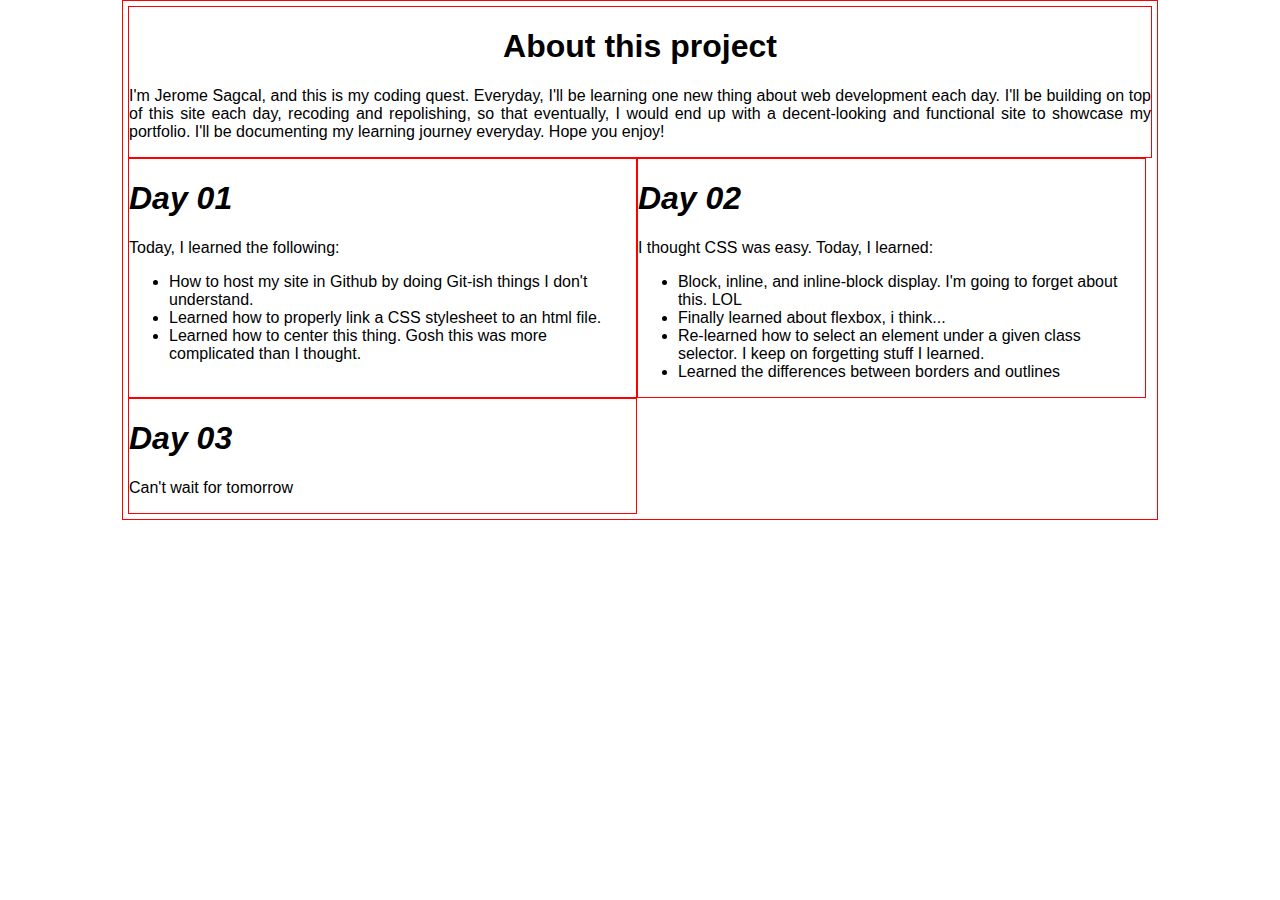
==== index.html @ a92cce64 "day 2" ====
<!DOCTYPE html>
<html>
<head>
    <title>My Coding Quest</title>

    <link rel="stylesheet" href="css/style.css" />

</head>
<body>
     <div class="about">
        <h1>About this project</h1>
        <p>I'm Jerome Sagcal, and this is my coding quest. Everyday, I'll be learning one new thing about web development each day. I'll be building on top of this site each day, recoding and repolishing, so that eventually, I would end up with a decent-looking and functional site to showcase my portfolio. I'll be documenting my learning journey everyday. Hope you enjoy!</p>
    </div>
    <div class="daily-entries">
        <div class="entry">
            <h1>Day 01</h1>
            <p>Today, I learned the following:</p>
            <ul class="daily-summary">
                <li>How to host my site in Github by doing Git-ish things I don't understand.</li>
                <li>Learned how to properly link a CSS stylesheet to an html file.</li>
                <li>Learned how to center this thing. Gosh this was more complicated than I thought.</li>
            </ul>
        </div>
        <div class="entry">
            <h1>Day 02</h1>
            <p>I thought CSS was easy. Today, I learned:</p>
            <ul class="daily-summary">
                <li>Block, inline, and inline-block display. I'm going to forget about this. LOL</li>
                <li>Finally learned about flexbox, i think...</li>
                <li>Re-learned how to select an element under a given class selector. I keep on forgetting stuff I learned.</li>
                <li>Learned the differences between borders and outlines</li>
            </ul>
        </div>
        <div class="entry">
            <h1>Day 03</h1>
            <p>Can't wait for tomorrow</p>
            <!-- <ul class="daily-summary">
                <li></li>
                <li></li>
                <li></li>
            </ul> -->
        </div>
    </div>
</body>

</html>
---- css/style.css ----
/* main {
    position: relative;
} */
/* .about this project {
    font-family: 'Franklin Gothic Medium', 'Arial Narrow', Arial, sans-serif;
    width: 80vw;
    margin: 0 auto;
}

h1{
    text-align: center;
}

p{
    text-align: center;
}

.today-i-learned{
    width: 40vw;
    margin: 0 auto;
} */
body{
    font-family: 'Franklin Gothic Medium', 'Arial Narrow', Arial, sans-serif;
    width: 80vw;
    margin: 0 auto;
    padding: 5px 5px 5px 5px;
        border-style: solid;
        border-color: red;
        border-width: 1px;


}
.about{
        border-style: solid;
        border-color: red;
        border-width: 1px;
}

.about h1{
    text-align: center;
}

.about p{
    text-align: justify;
}


.daily-entries{
    display: flex;
    flex-wrap: wrap;
}

.entry{
    flex-basis: 49.5%;
        border-style: solid;
        border-color: red;
        border-width: 1px;


}

.entry h1{
    font-style: italic;
}
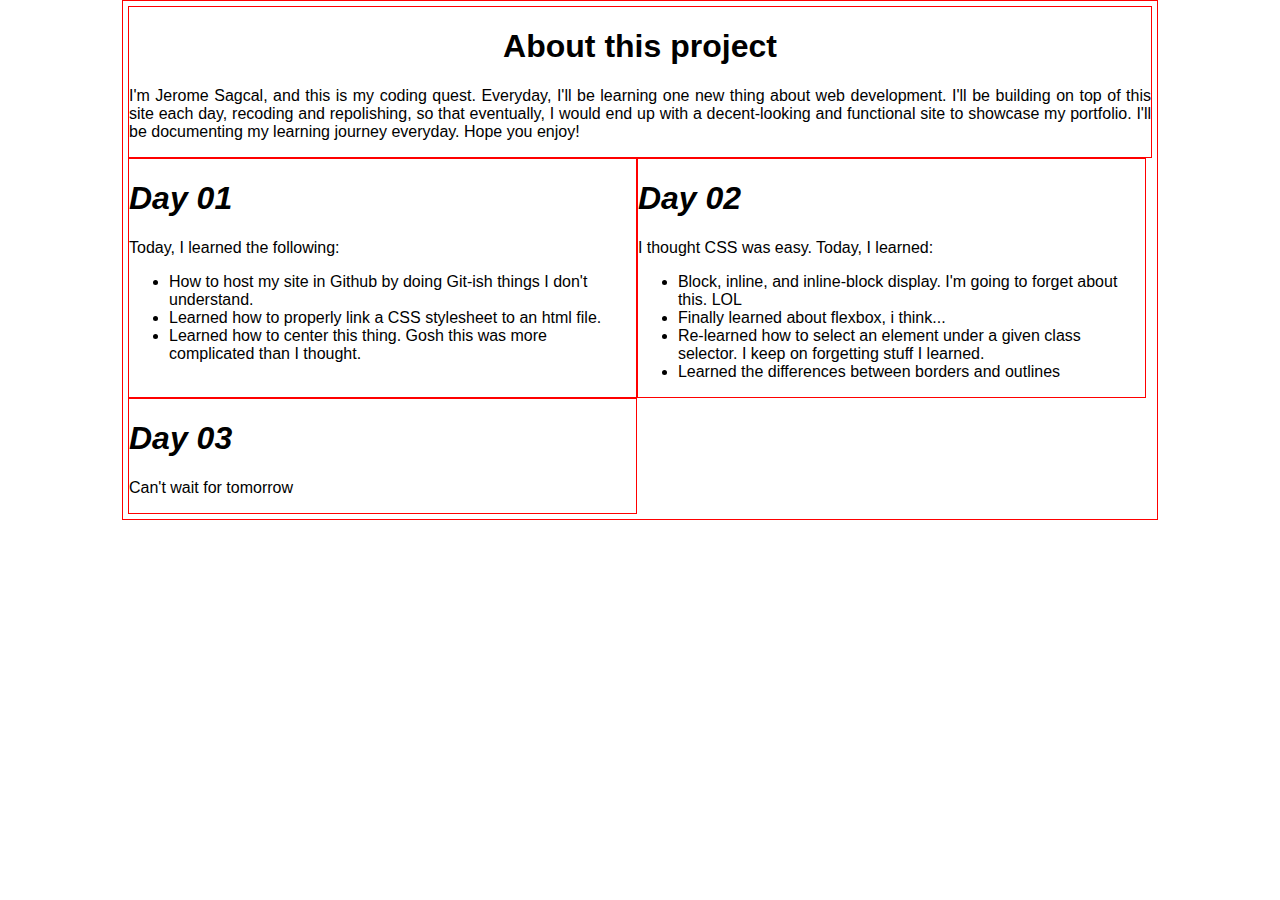
==== commit a768fe78: "day 2.2" ====
--- a/index.html
+++ b/index.html
@@ -3,13 +3,13 @@
 <head>
     <title>My Coding Quest</title>
 
-    <link rel="stylesheet" href="css/style.css" />
+    <link rel="stylesheet" href="style.css" />
 
 </head>
 <body>
      <div class="about">
         <h1>About this project</h1>
-        <p>I'm Jerome Sagcal, and this is my coding quest. Everyday, I'll be learning one new thing about web development each day. I'll be building on top of this site each day, recoding and repolishing, so that eventually, I would end up with a decent-looking and functional site to showcase my portfolio. I'll be documenting my learning journey everyday. Hope you enjoy!</p>
+        <p>I'm Jerome Sagcal, and this is my coding quest. Everyday, I'll be learning one new thing about web development. I'll be building on top of this site each day, recoding and repolishing, so that eventually, I would end up with a decent-looking and functional site to showcase my portfolio. I'll be documenting my learning journey everyday. Hope you enjoy!</p>
     </div>
     <div class="daily-entries">
         <div class="entry">
--- a/style.css
+++ b/style.css
@@ -0,0 +1,64 @@
+/* main {
+    position: relative;
+} */
+/* .about this project {
+    font-family: 'Franklin Gothic Medium', 'Arial Narrow', Arial, sans-serif;
+    width: 80vw;
+    margin: 0 auto;
+}
+
+h1{
+    text-align: center;
+}
+
+p{
+    text-align: center;
+}
+
+.today-i-learned{
+    width: 40vw;
+    margin: 0 auto;
+} */
+body{
+    font-family: 'Franklin Gothic Medium', 'Arial Narrow', Arial, sans-serif;
+    width: 80vw;
+    margin: 0 auto;
+    padding: 5px 5px 5px 5px;
+        border-style: solid;
+        border-color: red;
+        border-width: 1px;
+
+
+}
+.about{
+        border-style: solid;
+        border-color: red;
+        border-width: 1px;
+}
+
+.about h1{
+    text-align: center;
+}
+
+.about p{
+    text-align: justify;
+}
+
+
+.daily-entries{
+    display: flex;
+    flex-wrap: wrap;
+}
+
+.entry{
+    flex-basis: 49.5%;
+        border-style: solid;
+        border-color: red;
+        border-width: 1px;
+
+
+}
+
+.entry h1{
+    font-style: italic;
+}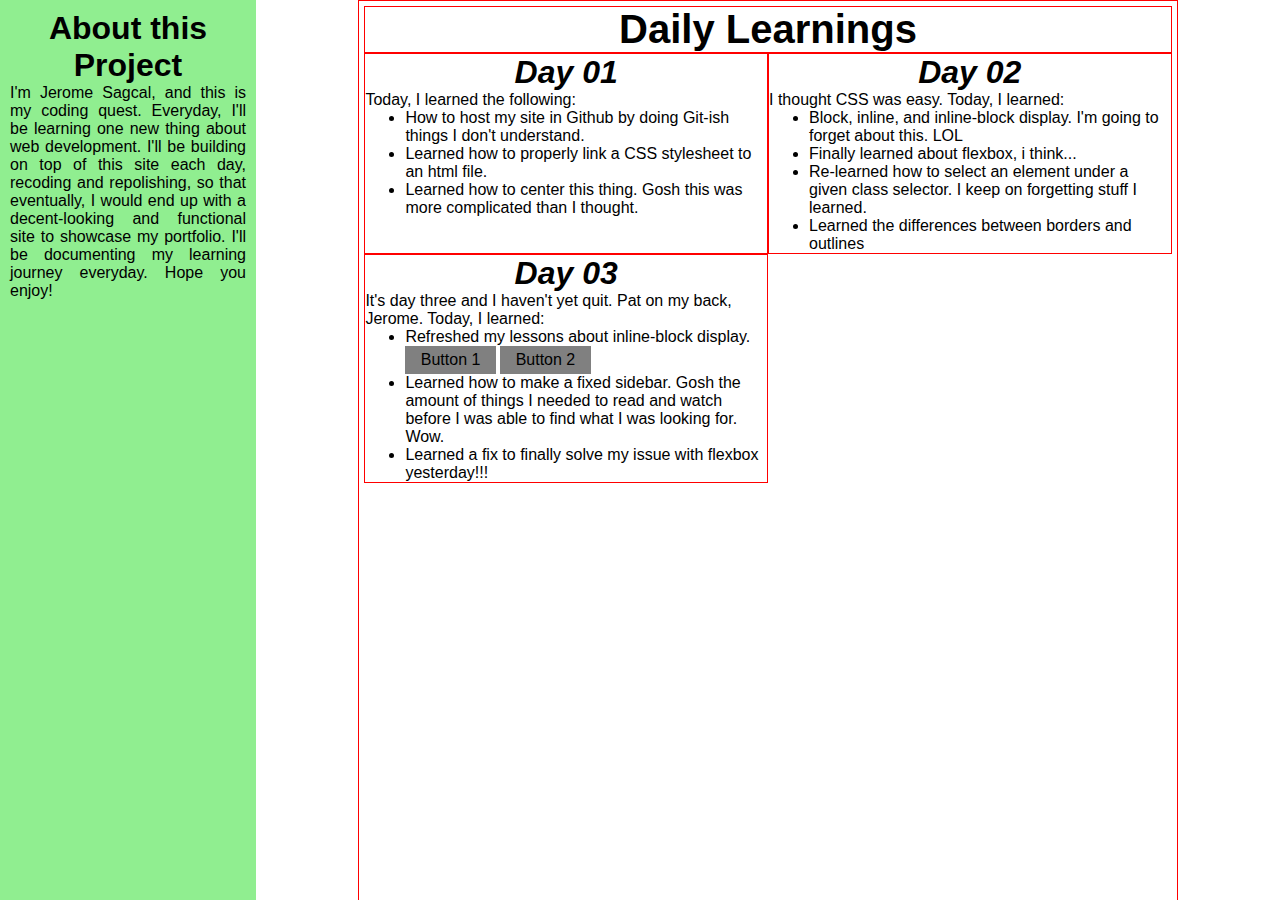
==== commit af7c430a: "day 3" ====
--- a/index.html
+++ b/index.html
@@ -7,38 +7,54 @@
 
 </head>
 <body>
-     <div class="about">
-        <h1>About this project</h1>
-        <p>I'm Jerome Sagcal, and this is my coding quest. Everyday, I'll be learning one new thing about web development. I'll be building on top of this site each day, recoding and repolishing, so that eventually, I would end up with a decent-looking and functional site to showcase my portfolio. I'll be documenting my learning journey everyday. Hope you enjoy!</p>
-    </div>
-    <div class="daily-entries">
-        <div class="entry">
-            <h1>Day 01</h1>
-            <p>Today, I learned the following:</p>
-            <ul class="daily-summary">
-                <li>How to host my site in Github by doing Git-ish things I don't understand.</li>
-                <li>Learned how to properly link a CSS stylesheet to an html file.</li>
-                <li>Learned how to center this thing. Gosh this was more complicated than I thought.</li>
-            </ul>
+    <div class="flex-container">
+        <div class="sidebar-flex-container">
+            <div class="sidebar">
+                <div class="about">
+                    <h1>About this Project</h1>
+                    <p>I'm Jerome Sagcal, and this is my coding quest. Everyday, I'll be learning one new thing about web development. I'll be building on top of this site each day, recoding and repolishing, so that eventually, I would end up with a decent-looking and functional site to showcase my portfolio. I'll be documenting my learning journey everyday. Hope you enjoy!</p>
+                </div>
+            </div>
         </div>
-        <div class="entry">
-            <h1>Day 02</h1>
-            <p>I thought CSS was easy. Today, I learned:</p>
-            <ul class="daily-summary">
-                <li>Block, inline, and inline-block display. I'm going to forget about this. LOL</li>
-                <li>Finally learned about flexbox, i think...</li>
-                <li>Re-learned how to select an element under a given class selector. I keep on forgetting stuff I learned.</li>
-                <li>Learned the differences between borders and outlines</li>
-            </ul>
-        </div>
-        <div class="entry">
-            <h1>Day 03</h1>
-            <p>Can't wait for tomorrow</p>
-            <!-- <ul class="daily-summary">
-                <li></li>
-                <li></li>
-                <li></li>
-            </ul> -->
+
+        <div class="content-flex-container">
+            <div class="content">
+                <div class="intro">
+                    <h1>Daily Learnings</h1>
+                </div>
+                <div class="daily-entries">
+                    <div class="entry">
+                        <h1>Day 01</h1>
+                        <p>Today, I learned the following:</p>
+                        <ul class="daily-summary">
+                            <li>How to host my site in Github by doing Git-ish things I don't understand.</li>
+                            <li>Learned how to properly link a CSS stylesheet to an html file.</li>
+                            <li>Learned how to center this thing. Gosh this was more complicated than I thought.</li>
+                        </ul>
+                    </div>
+                    <div class="entry">
+                        <h1>Day 02</h1>
+                        <p>I thought CSS was easy. Today, I learned:</p>
+                        <ul class="daily-summary">
+                            <li>Block, inline, and inline-block display. I'm going to forget about this. LOL</li>
+                            <li>Finally learned about flexbox, i think...</li>
+                            <li>Re-learned how to select an element under a given class selector. I keep on forgetting stuff I learned.</li>
+                            <li>Learned the differences between borders and outlines</li>
+                        </ul>
+                    </div>
+                    <div class="entry">
+                        <h1>Day 03</h1>
+                        <p>It's day three and I haven't yet quit. Pat on my back, Jerome. Today, I learned:</p>
+                        <ul class="daily-summary">
+                            <li>Refreshed my lessons about inline-block display.</li>
+                            <div class="mock-button">Button 1</div>
+                            <div class="mock-button">Button 2</div>
+                            <li>Learned how to make a fixed sidebar. Gosh the amount of things I needed to read and watch before I was able to find what I was looking for. Wow.</li>
+                            <li>Learned a fix to finally solve my issue with flexbox yesterday!!!</li>
+                        </ul>
+                    </div>
+                </div>
+            </div>
         </div>
     </div>
 </body>
--- a/style.css
+++ b/style.css
@@ -1,64 +1,91 @@
-/* main {
-    position: relative;
-} */
-/* .about this project {
+*{
+    margin: 0;
+    /* padding: 0; */
+    box-sizing: border-box;
     font-family: 'Franklin Gothic Medium', 'Arial Narrow', Arial, sans-serif;
-    width: 80vw;
-    margin: 0 auto;
 }
 
-h1{
-    text-align: center;
+body{
+    overflow-y: hidden
 }
 
-p{
-    text-align: center;
+.flex-container{
+    display:flex;
+    flex-flow:row;
+    /* flex-flow:row nowrap;
+    justify-content:space-between; */
+    height:100vh;
 }
 
-.today-i-learned{
-    width: 40vw;
+.sidebar-flex-container{
+    flex: 0 0 20%;
+    flex-flow: column nowrap;
+    text-align: center;
+    background: lightgreen;
+    padding: 10px 10px 10px 10px;
+}
+
+    .about h1{
+        text-align: center;
+    }
+
+    .about p{
+        text-align: justify;
+    }
+
+.content-flex-container{
+    flex: 1 1 80%;
+    overflow-y: auto;
+}
+
+.content{
     margin: 0 auto;
-} */
-body{
-    font-family: 'Franklin Gothic Medium', 'Arial Narrow', Arial, sans-serif;
-    width: 80vw;
-    margin: 0 auto;
+    width: 80%;
+    height: 100vw;
     padding: 5px 5px 5px 5px;
-        border-style: solid;
-        border-color: red;
-        border-width: 1px;
-
-
-}
-.about{
         border-style: solid;
         border-color: red;
         border-width: 1px;
 }
 
-.about h1{
-    text-align: center;
-}
+    .intro{
+        text-align: center;
+            border-style: solid;
+            border-color: red;
+            border-width: 1px;
+    }
 
-.about p{
-    text-align: justify;
-}
+    .intro h1{
+        font-size: 2.5em;
+    }
 
+    .daily-entries{
+        display: flex;
+        flex-wrap: wrap;
+        /* flex-direction: row; */
+    }
 
-.daily-entries{
-    display: flex;
-    flex-wrap: wrap;
-}
+        .entry{
+            flex-basis: 50%;
+                border-style: solid;
+                border-color: red;
+                border-width: 1px;
+        }
 
-.entry{
-    flex-basis: 49.5%;
-        border-style: solid;
-        border-color: red;
-        border-width: 1px;
+        .entry h1{
+            font-style: italic;
+            text-align: center;
+        }
 
+    .mock-button {
+        display: inline-block;
+        background-color: gray;
+        width: 25%;
+        padding: 5px 5px;
+        text-align: center;
 
-}
+    }
 
-.entry h1{
-    font-style: italic;
-}+    .mock-button:hover{
+        background-color: lightgrey;
+    }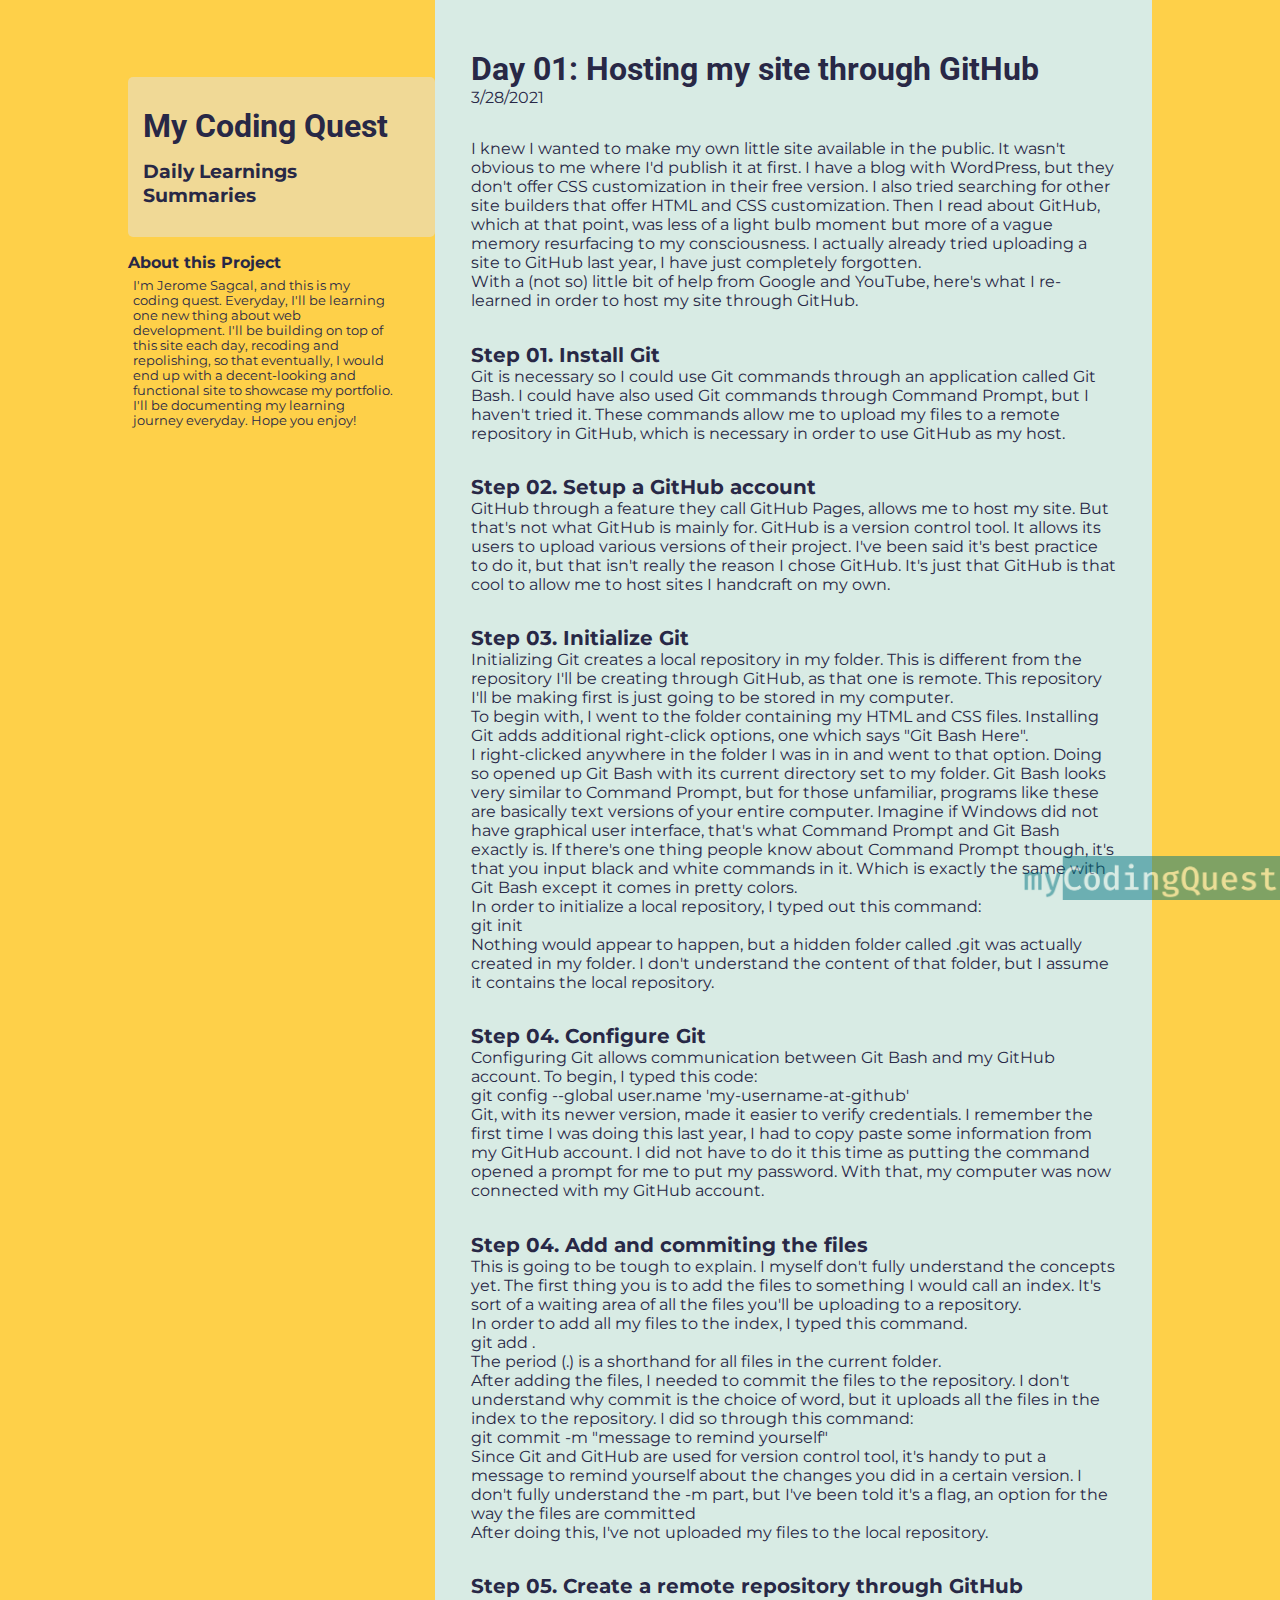
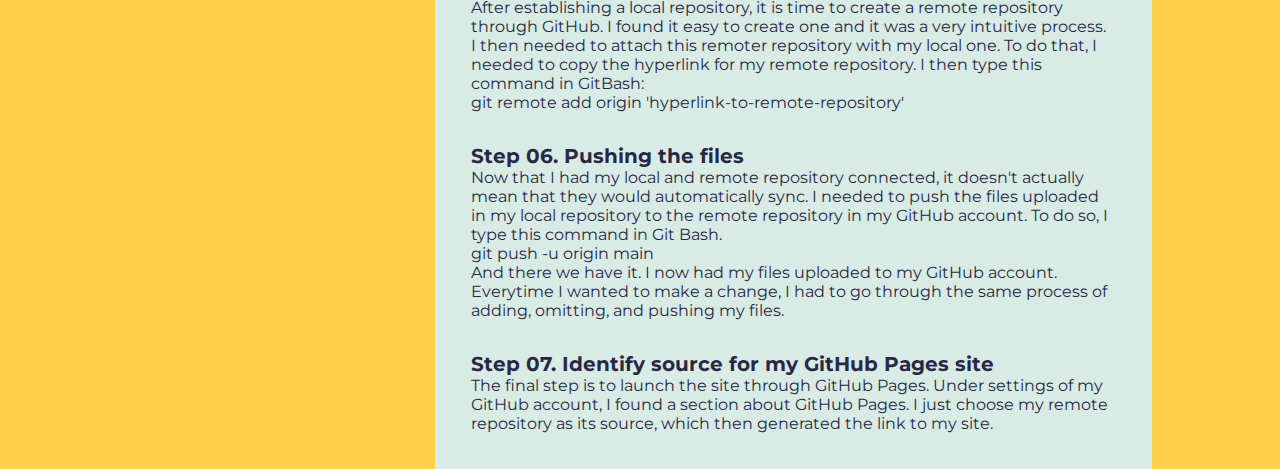
==== commit 9fb95408: "day 5" ====
--- a/index.html
+++ b/index.html
@@ -4,14 +4,27 @@
     <title>My Coding Quest</title>
 
     <link rel="stylesheet" href="style.css" />
+    <link href="https://fonts.googleapis.com/css2?family=Montserrat&family=Roboto&display=swap" rel="stylesheet">
 
 </head>
 <body>
     <div class="flex-container">
         <div class="sidebar-flex-container">
             <div class="sidebar">
+                <!-- <img class="sidebar-logo" src="My Coding Quest logo.png"> -->
+                <div class="nav-container">
+                    <div class="blog-title">
+                        <h1>My Coding Quest</h1>
+                    </div>
+                    <nav class="menu">
+                        <ul>
+                            <li><a href="index.html">Daily Learnings</a></li>
+                            <li><a href="daily-notes.html">Summaries</a></li>
+                        </ul>
+                    </nav>
+                </div>
                 <div class="about">
-                    <h1>About this Project</h1>
+                    <h2>About this Project</h2>
                     <p>I'm Jerome Sagcal, and this is my coding quest. Everyday, I'll be learning one new thing about web development. I'll be building on top of this site each day, recoding and repolishing, so that eventually, I would end up with a decent-looking and functional site to showcase my portfolio. I'll be documenting my learning journey everyday. Hope you enjoy!</p>
                 </div>
             </div>
@@ -19,44 +32,65 @@
 
         <div class="content-flex-container">
             <div class="content">
-                <div class="intro">
-                    <h1>Daily Learnings</h1>
-                </div>
-                <div class="daily-entries">
-                    <div class="entry">
-                        <h1>Day 01</h1>
-                        <p>Today, I learned the following:</p>
-                        <ul class="daily-summary">
-                            <li>How to host my site in Github by doing Git-ish things I don't understand.</li>
-                            <li>Learned how to properly link a CSS stylesheet to an html file.</li>
-                            <li>Learned how to center this thing. Gosh this was more complicated than I thought.</li>
-                        </ul>
+                    <div class="daily-learning-entry">
+                        <h1 class="DLE-title">Day 01: Hosting my site through GitHub</h1>
+                        <div class="DLE-date">3/28/2021</div>
+                        <p class="DLE-entry">I knew I wanted to make my own little site available in the public. It wasn't obvious to me where I'd publish it at first. I have a blog with WordPress, but they don't offer CSS customization in their free version. I also tried searching for other site builders that offer HTML and CSS customization. Then I read about GitHub, which at that point, was less of a light bulb moment but more of a vague memory resurfacing to my consciousness. I actually already tried uploading a site to GitHub last year, I have just completely forgotten.</p>
+                        <p>With a (not so) little bit of help from Google and YouTube, here's what I re-learned in order to host my site through GitHub.</p>
+                        <h2>Step 01. Install Git</h2>
+                        <p>Git is necessary so I could use Git commands through an application called Git Bash. I could have also used Git commands through Command Prompt, but I haven't tried it. These commands allow me to upload my files to a remote repository in GitHub, which is necessary in order to use GitHub as my host.</p>
+                        <h2>Step 02. Setup a GitHub account</h2>
+                        <p>GitHub through a feature they call GitHub Pages, allows me to host my site. But that's not what GitHub is mainly for. GitHub is a version control tool. It allows its users to upload various versions of their project. I've been said it's best practice to do it, but that isn't really the reason I chose GitHub. It's just that GitHub is that cool to allow me to host sites I handcraft on my own.</p>
+                        <h2>Step 03. Initialize Git</h2>
+                        <p>Initializing Git creates a local repository in my folder. This is different from the repository I'll be creating through GitHub, as that one is remote. This repository I'll be making first is just going to be stored in my computer. </p>
+                        <p>To begin with, I went to the folder containing my HTML and CSS files. Installing Git adds additional right-click options, one which says "Git Bash Here".</p>
+                        <p>​I right-clicked anywhere in the folder I was in in and went to that option. Doing so opened up Git Bash with its current directory set to my folder. Git Bash looks very similar to Command Prompt, but for those unfamiliar, programs like these are basically text versions of your entire computer. Imagine if Windows did not have graphical user interface, that's what Command Prompt and Git Bash exactly is. If there's one thing people know about Command Prompt though, it's that you input black and white commands in it. Which is exactly the same with Git Bash except it comes in pretty colors.</p>
+                        <p>In order to initialize a local repository, I typed out this command:</p>
+                        <div class="code-sample">
+                            <p>git init</p>
+                        </div>
+                        <p>Nothing would appear to happen, but a hidden folder called .git was actually created in my folder. I don't understand the content of that folder, but I assume it contains the local repository.</p>
+                        <h2>Step 04. Configure Git</h2>
+                        <p>Configuring Git allows communication between Git Bash and my GitHub account. To begin, I typed this code:</p>
+                        <div class="code-sample">
+                            <p>git config --global user.name 'my-username-at-github'</p>
+                        </div>
+                        <p>Git, with its newer version, made it easier to verify credentials.  I remember the first time I was doing this last year, I had to copy paste some information from my GitHub account. I did not have to do it this time as putting the command opened a prompt for me to put my password. With that, my computer was now connected with my GitHub account.</p>
+                        <h2>Step 04. Add and commiting the files</h2>
+                        <p>This is going to be tough to explain. I myself don't fully understand the concepts yet. The first thing you is to add the files to something I would call an index. It's sort of a waiting area of all the files you'll be uploading to a repository.</p>
+                        <p>In order to add all my files to the index, I typed this command.</p>
+                        <div class="code-sample">
+                            <p>git add .</p>
+                        </div>
+                        <p>The period (.) is a shorthand for all files in the current folder. </p>
+                        <p>After adding the files, I needed to commit the files to the repository. I don't understand why commit is the choice of word, but it uploads all the files in the index to the repository. I did so through this command:</p>
+                        <div class="code-sample">
+                            <p>git commit -m "message to remind yourself"</p>
+                        </div>
+                        <p>Since Git and GitHub are used for version control tool, it's handy to put a message to remind yourself about the changes you did in a certain version. I don't fully understand the -m part, but I've been told it's a flag, an option for the way the files are committed</p>
+                        <p>After doing this, I've not uploaded my files to the local repository.</p>
+                        <h2>Step 05. Create a remote repository through GitHub</h2>
+                        <p>After establishing a local repository, it is time to create a remote repository through GitHub. I found it easy to create one and it was a very intuitive process.</p>
+                        <p>I then needed to attach this remoter repository with my local one. To do that, I needed to copy the hyperlink for my remote repository.  I then  type this command in GitBash:</p>
+                        <div class="code-sample">
+                            <p>git remote add origin 'hyperlink-to-remote-repository'</p>
+                        </div>
+                        <h2>Step 06. Pushing the files</h2>
+                        <p>Now that I had my local and remote repository connected, it doesn't actually mean that they would automatically sync. I needed to push the files uploaded in my local repository to the remote repository in my GitHub account. To do so, I type this command in Git Bash.</p>
+                        <div class="code-sample">
+                            <p>git push -u origin main</p>
+                        </div>
+                        <p>And there we have it. I now had my files uploaded to my GitHub account. Everytime I wanted to make a change, I had to go through the same process of adding, omitting, and pushing my files.</p>
+                        <h2>Step 07.  Identify source for my GitHub Pages site</h2>
+                        <p>The final step is to launch the site through GitHub Pages. Under settings of my GitHub account, I found a section about GitHub Pages. I just choose my remote repository as its source, which then generated the link to my site.</p>
                     </div>
-                    <div class="entry">
-                        <h1>Day 02</h1>
-                        <p>I thought CSS was easy. Today, I learned:</p>
-                        <ul class="daily-summary">
-                            <li>Block, inline, and inline-block display. I'm going to forget about this. LOL</li>
-                            <li>Finally learned about flexbox, i think...</li>
-                            <li>Re-learned how to select an element under a given class selector. I keep on forgetting stuff I learned.</li>
-                            <li>Learned the differences between borders and outlines</li>
-                        </ul>
-                    </div>
-                    <div class="entry">
-                        <h1>Day 03</h1>
-                        <p>It's day three and I haven't yet quit. Pat on my back, Jerome. Today, I learned:</p>
-                        <ul class="daily-summary">
-                            <li>Refreshed my lessons about inline-block display.</li>
-                            <div class="mock-button">Button 1</div>
-                            <div class="mock-button">Button 2</div>
-                            <li>Learned how to make a fixed sidebar. Gosh the amount of things I needed to read and watch before I was able to find what I was looking for. Wow.</li>
-                            <li>Learned a fix to finally solve my issue with flexbox yesterday!!!</li>
-                        </ul>
-                    </div>
-                </div>
+            </div>
+            <div class="fixed-logo">
+                <img class="logo" src="My Coding Quest logo.png">
             </div>
         </div>
     </div>
+
 </body>
 
 </html>--- a/style.css
+++ b/style.css
@@ -1,81 +1,150 @@
 *{
     margin: 0;
-    /* padding: 0; */
     box-sizing: border-box;
-    font-family: 'Franklin Gothic Medium', 'Arial Narrow', Arial, sans-serif;
+    font-family: 'Montserrat', sans-serif;
+    /* border: red 1px solid; */
 }
 
 body{
-    overflow-y: hidden
+    /* overflow-y: hidden; */
+    background-color: #fed049;
+
 }
 
+h1{
+    font-family: 'Roboto', sans-serif;
+}
 .flex-container{
     display:flex;
     flex-flow:row;
-    /* flex-flow:row nowrap;
-    justify-content:space-between; */
-    height:100vh;
+    width: 80%;
+    margin: 0 auto;
+    color: #282846;
 }
 
 .sidebar-flex-container{
-    flex: 0 0 20%;
+    flex: 0 0 30%;
     flex-flow: column nowrap;
-    text-align: center;
-    background: lightgreen;
-    padding: 10px 10px 10px 10px;
+    text-align: left;
+    background: #fed049;
+    height: 1000px;
 }
 
-    .about h1{
-        text-align: center;
+.sidebar{
+    margin-top: 25%;
+    margin-bottom: 5%;
+}
+    /* .sidebar-logo{
+        margin: 0 auto;
+        width:80%;
+    } */
+    .nav-container{
+        background-color: #f0d996;
+        border-radius: 5px;
+        padding: 5% 0 5% 5%;
+    }
+
+    .sidebar h1,h2{
+        margin-top: 5%;
+    }
+    .sidebar h1{
+        font-size:2em;
+    }
+
+    .menu ul{
+        list-style-type: none;
+        text-align: left;
+        padding: 0;
+        margin-top: 5%;
+        margin-bottom: 5%;
+    }
+
+    .menu a{
+        text-decoration: none;
+        font-size: 1.2em;
+        font-weight: bold;
+        color: #282846;
+    }
+
+    .menu a:active{
+        color: #007580;
+    }
+
+    .sidebar h2{
+        font-size: 1em;
+        font-weight: bold;
+        margin-bottom: 2%;
     }
 
     .about p{
-        text-align: justify;
+        font-size: .8em;
+        padding: 0px 40px 0px 5px;
     }
 
 .content-flex-container{
-    flex: 1 1 80%;
-    overflow-y: auto;
+    flex: 1 1 70%;
+    /* overflow-y: auto; */
+    background-color: #d8ebe4;
+    color: #282846;
+
+
 }
 
 .content{
     margin: 0 auto;
-    width: 80%;
-    height: 100vw;
-    padding: 5px 5px 5px 5px;
-        border-style: solid;
-        border-color: red;
-        border-width: 1px;
+    width: 90%;
+    margin-top: 7%;
+    margin-bottom: 5%;
 }
 
     .intro{
         text-align: center;
-            border-style: solid;
-            border-color: red;
-            border-width: 1px;
+        margin-bottom: 2%
+
+        
     }
 
     .intro h1{
         font-size: 2.5em;
+        text-transform: uppercase   ;
     }
 
-    .daily-entries{
+    .daily-notes-container{
         display: flex;
         flex-wrap: wrap;
-        /* flex-direction: row; */
+        /* justify-content: space-between; */
     }
 
-        .entry{
+        .daily-notes-entry{
             flex-basis: 50%;
-                border-style: solid;
-                border-color: red;
-                border-width: 1px;
+            padding: 0px 10px 10px 10px;
         }
 
-        .entry h1{
-            font-style: italic;
+        .daily-notes-entry:hover{
+            background-color: #007580;
+            color: #d8ebe4
+        }
+
+        .daily-notes-entry h1{
             text-align: center;
+            margin-top: 2%;
+            margin-bottom: 2%;
         }
+
+        .DLE-date{
+            margin-bottom: 5%;
+        }
+
+        .daily-learning-entry h2{
+            font-size: 1.25em;
+        }
+
+
+
+
+
+
+
 
     .mock-button {
         display: inline-block;
@@ -88,4 +157,17 @@
 
     .mock-button:hover{
         background-color: lightgrey;
-    }+    }
+
+    .logo{
+        width: 20%;
+        position: fixed;
+        bottom: 0px;
+        right: 0px;
+        opacity: 50%;
+    }
+
+    .logo:hover{
+        opacity: 100%;
+    }
+
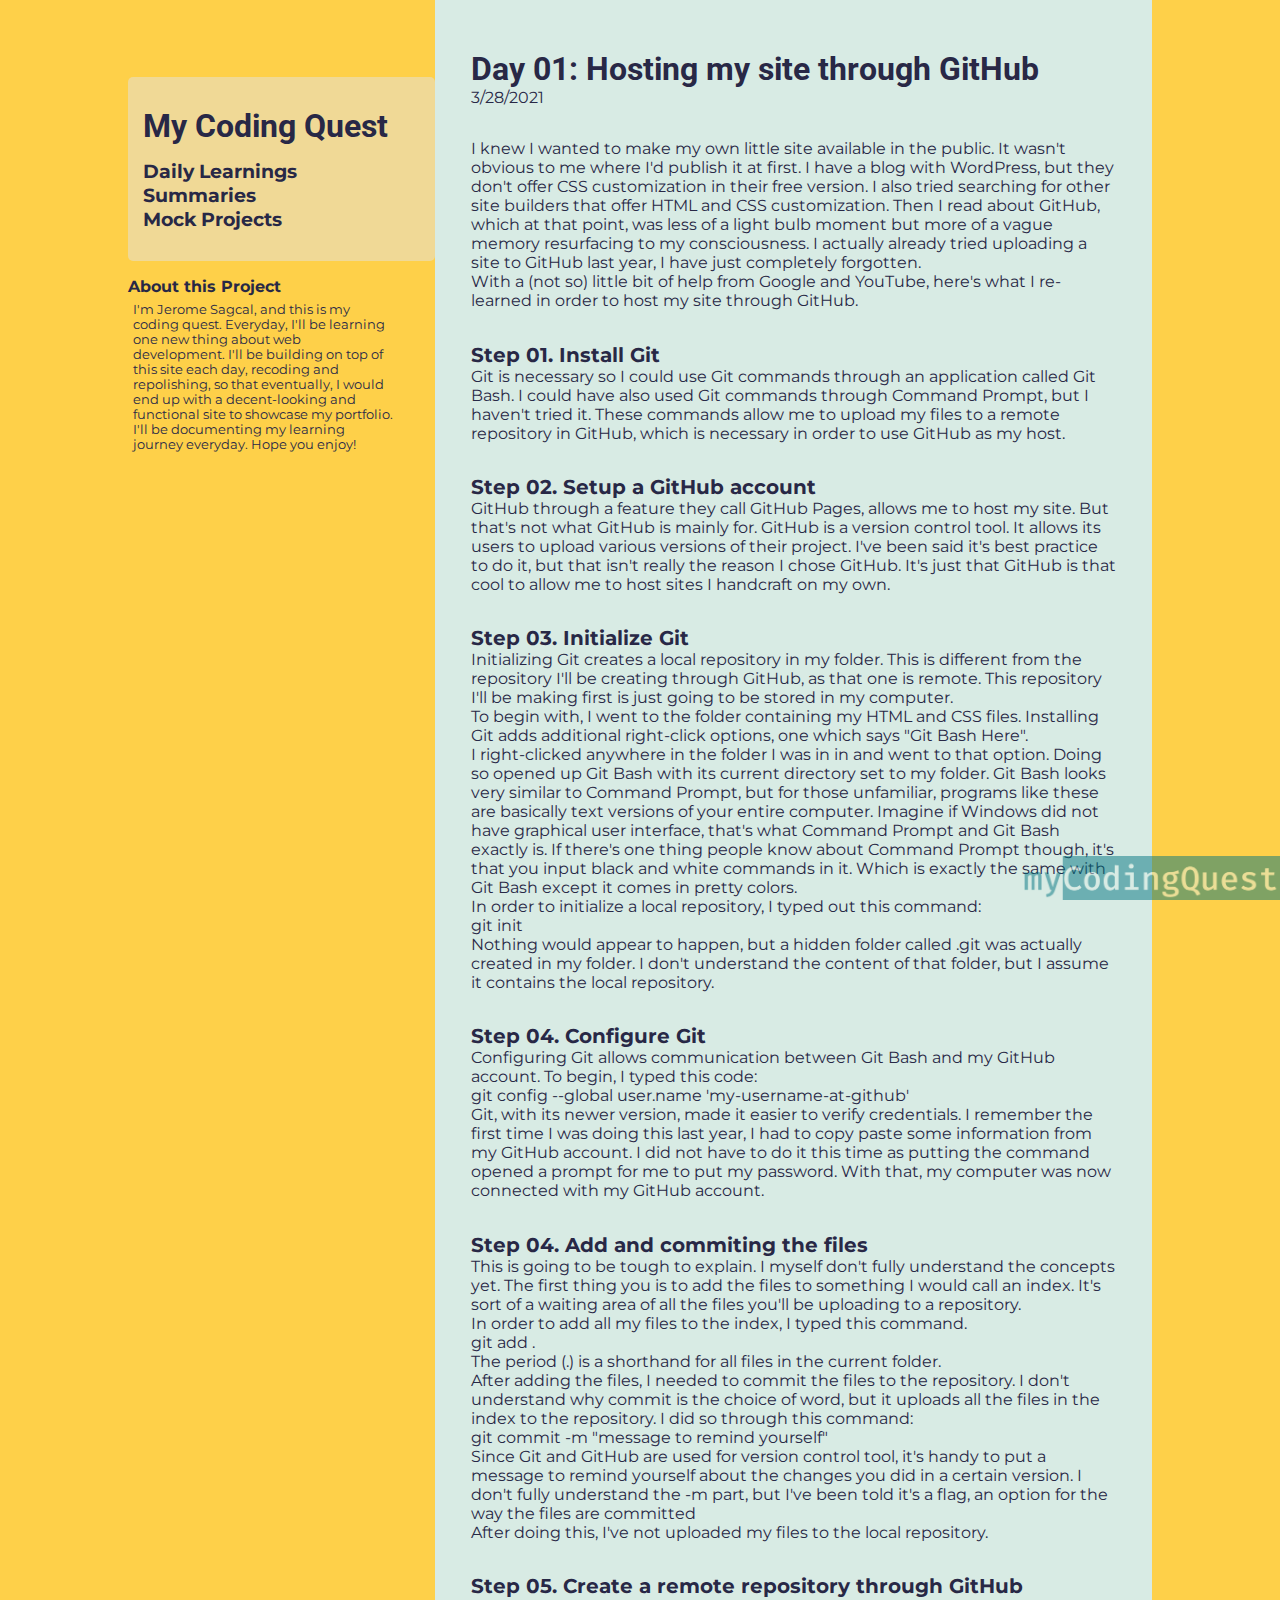
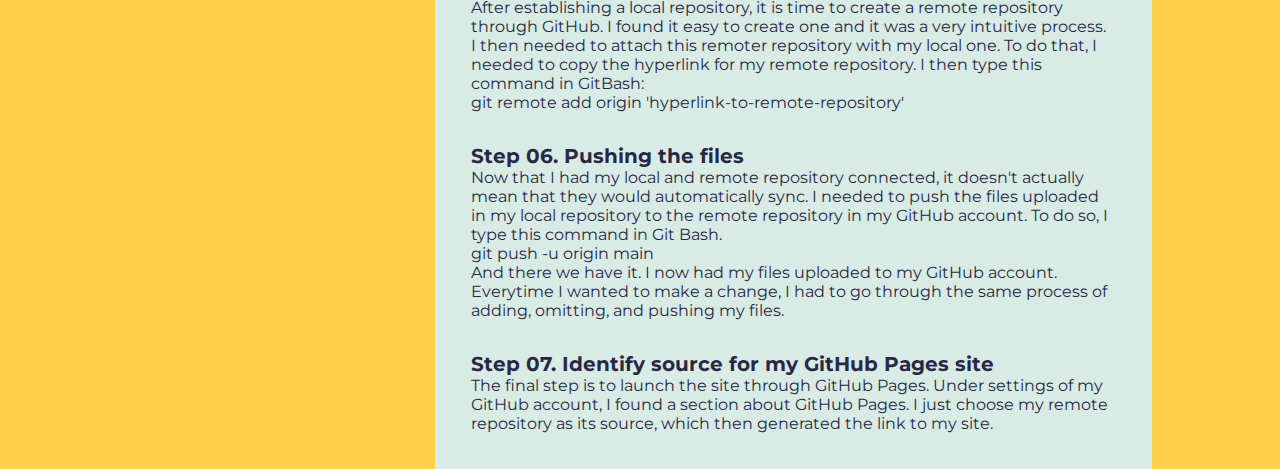
==== commit c4d58086: "day6" ====
--- a/index.html
+++ b/index.html
@@ -2,7 +2,7 @@
 <html>
 <head>
     <title>My Coding Quest</title>
-
+    <meta name="viewport" content="width=device-width,initial-scale=1.0">
     <link rel="stylesheet" href="style.css" />
     <link href="https://fonts.googleapis.com/css2?family=Montserrat&family=Roboto&display=swap" rel="stylesheet">
 
@@ -20,6 +20,7 @@
                         <ul>
                             <li><a href="index.html">Daily Learnings</a></li>
                             <li><a href="daily-notes.html">Summaries</a></li>
+                            <li><a href="mock-projects.html">Mock Projects</a></li>
                         </ul>
                     </nav>
                 </div>
--- a/style.css
+++ b/style.css
@@ -8,7 +8,6 @@
 body{
     /* overflow-y: hidden; */
     background-color: #fed049;
-
 }
 
 h1{
@@ -22,33 +21,52 @@
     color: #282846;
 }
 
+    @media (max-width:500px){
+        .flex-container{
+            width:100%;
+            flex-flow: column;
+        }
+    }
+
 .sidebar-flex-container{
     flex: 0 0 30%;
     flex-flow: column nowrap;
     text-align: left;
     background: #fed049;
-    height: 1000px;
 }
-
+@media (max-width:500px){
+    .sidebar-flex-container{
+        order:2;
+    }
+}
 .sidebar{
     margin-top: 25%;
     margin-bottom: 5%;
 }
-    /* .sidebar-logo{
-        margin: 0 auto;
-        width:80%;
-    } */
+
+    @media (max-width: 500px){
+        .sidebar{
+            margin-top: 0%;
+        }
+    }
+
     .nav-container{
         background-color: #f0d996;
         border-radius: 5px;
         padding: 5% 0 5% 5%;
     }
 
+    @media (max-width:500px){
+        .nav-container{
+            padding:0;
+        }
+    }
+
     .sidebar h1,h2{
         margin-top: 5%;
     }
     .sidebar h1{
-        font-size:2em;
+        font-size: 2rem;
     }
 
     .menu ul{
@@ -61,7 +79,7 @@
 
     .menu a{
         text-decoration: none;
-        font-size: 1.2em;
+        font-size: 1.2rem;
         font-weight: bold;
         color: #282846;
     }
@@ -71,7 +89,7 @@
     }
 
     .sidebar h2{
-        font-size: 1em;
+        font-size: 1rem;
         font-weight: bold;
         margin-bottom: 2%;
     }
@@ -86,8 +104,12 @@
     /* overflow-y: auto; */
     background-color: #d8ebe4;
     color: #282846;
+}
 
-
+@media (max-width:500px){
+    .content-flex-container{
+        order:1;
+    }
 }
 
 .content{
@@ -105,18 +127,24 @@
     }
 
     .intro h1{
-        font-size: 2.5em;
+        font-size: 2.5rem;
         text-transform: uppercase   ;
     }
 
-    .daily-notes-container{
-        display: flex;
-        flex-wrap: wrap;
-        /* justify-content: space-between; */
+    .daily-notes-grid{
+        display: grid;
+        grid-template-columns: 1fr 1fr;
+        grid-row-gap: 15px;
+    }
+
+    @media (max-width:900px){
+        .daily-notes-grid{
+            grid-template-columns: 1fr;
+        }
     }
 
         .daily-notes-entry{
-            flex-basis: 50%;
+            /* flex-basis: 50%; */
             padding: 0px 10px 10px 10px;
         }
 
@@ -126,6 +154,7 @@
         }
 
         .daily-notes-entry h1{
+            font-size: 1.25rem;
             text-align: center;
             margin-top: 2%;
             margin-bottom: 2%;
@@ -136,14 +165,8 @@
         }
 
         .daily-learning-entry h2{
-            font-size: 1.25em;
+            font-size: 1.25rem;
         }
-
-
-
-
-
-
 
 
     .mock-button {
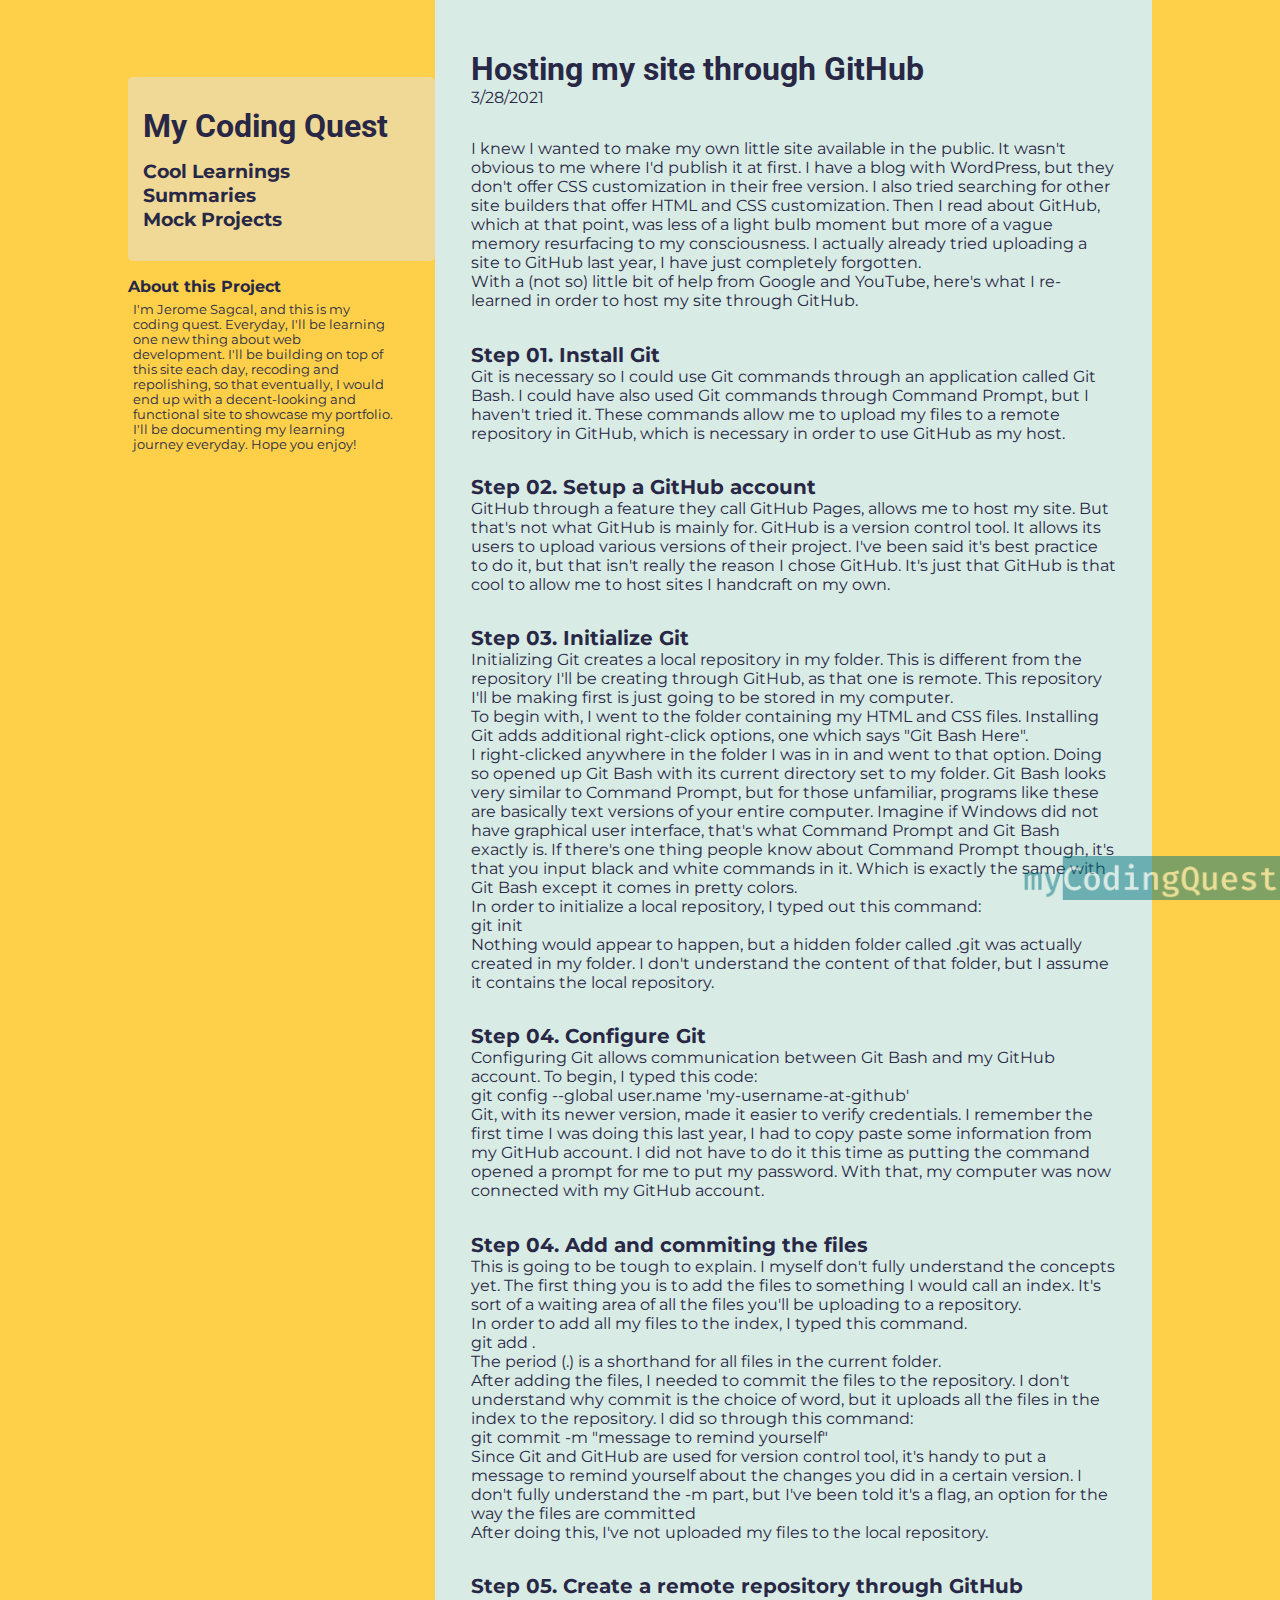
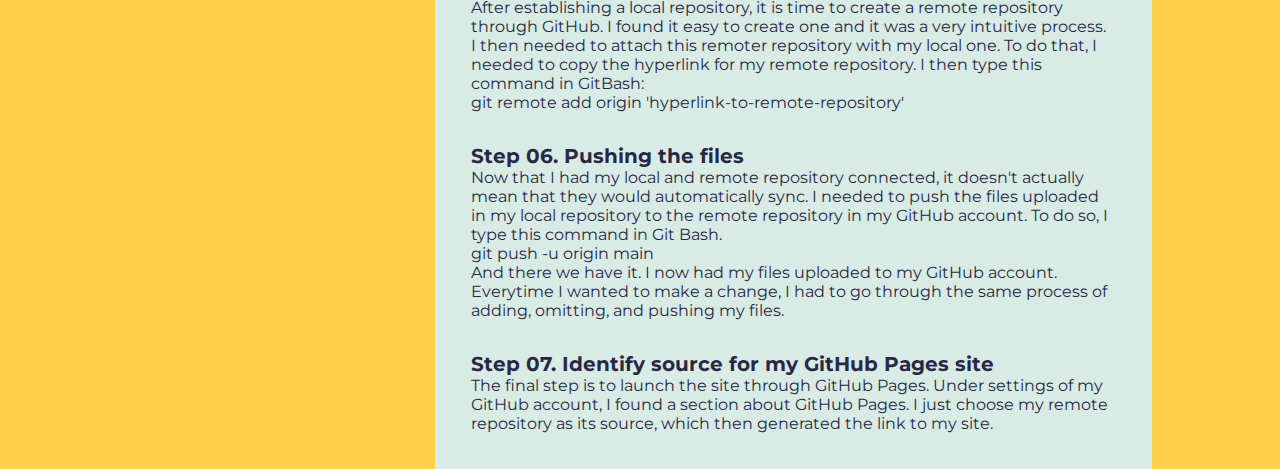
==== commit 37c6edaa: "for inquirer" ====
--- a/index.html
+++ b/index.html
@@ -18,7 +18,7 @@
                     </div>
                     <nav class="menu">
                         <ul>
-                            <li><a href="index.html">Daily Learnings</a></li>
+                            <li><a href="index.html">Cool Learnings</a></li>
                             <li><a href="daily-notes.html">Summaries</a></li>
                             <li><a href="mock-projects.html">Mock Projects</a></li>
                         </ul>
@@ -34,7 +34,7 @@
         <div class="content-flex-container">
             <div class="content">
                     <div class="daily-learning-entry">
-                        <h1 class="DLE-title">Day 01: Hosting my site through GitHub</h1>
+                        <h1 class="DLE-title">Hosting my site through GitHub</h1>
                         <div class="DLE-date">3/28/2021</div>
                         <p class="DLE-entry">I knew I wanted to make my own little site available in the public. It wasn't obvious to me where I'd publish it at first. I have a blog with WordPress, but they don't offer CSS customization in their free version. I also tried searching for other site builders that offer HTML and CSS customization. Then I read about GitHub, which at that point, was less of a light bulb moment but more of a vague memory resurfacing to my consciousness. I actually already tried uploading a site to GitHub last year, I have just completely forgotten.</p>
                         <p>With a (not so) little bit of help from Google and YouTube, here's what I re-learned in order to host my site through GitHub.</p>
--- a/style.css
+++ b/style.css
@@ -16,7 +16,7 @@
 .flex-container{
     display:flex;
     flex-flow:row;
-    width: 80%;
+    width: min(80%, 70.5rem);
     margin: 0 auto;
     color: #282846;
 }
@@ -169,18 +169,18 @@
         }
 
 
-    .mock-button {
-        display: inline-block;
-        background-color: gray;
-        width: 25%;
-        padding: 5px 5px;
-        text-align: center;
+        .mock-button {
+            display: inline-block;
+            background-color: gray;
+            width: 25%;
+            padding: 5px 5px;
+            text-align: center;
 
-    }
+        }
 
-    .mock-button:hover{
-        background-color: lightgrey;
-    }
+        .mock-button:hover{
+            background-color: lightgrey;
+        }
 
     .logo{
         width: 20%;
